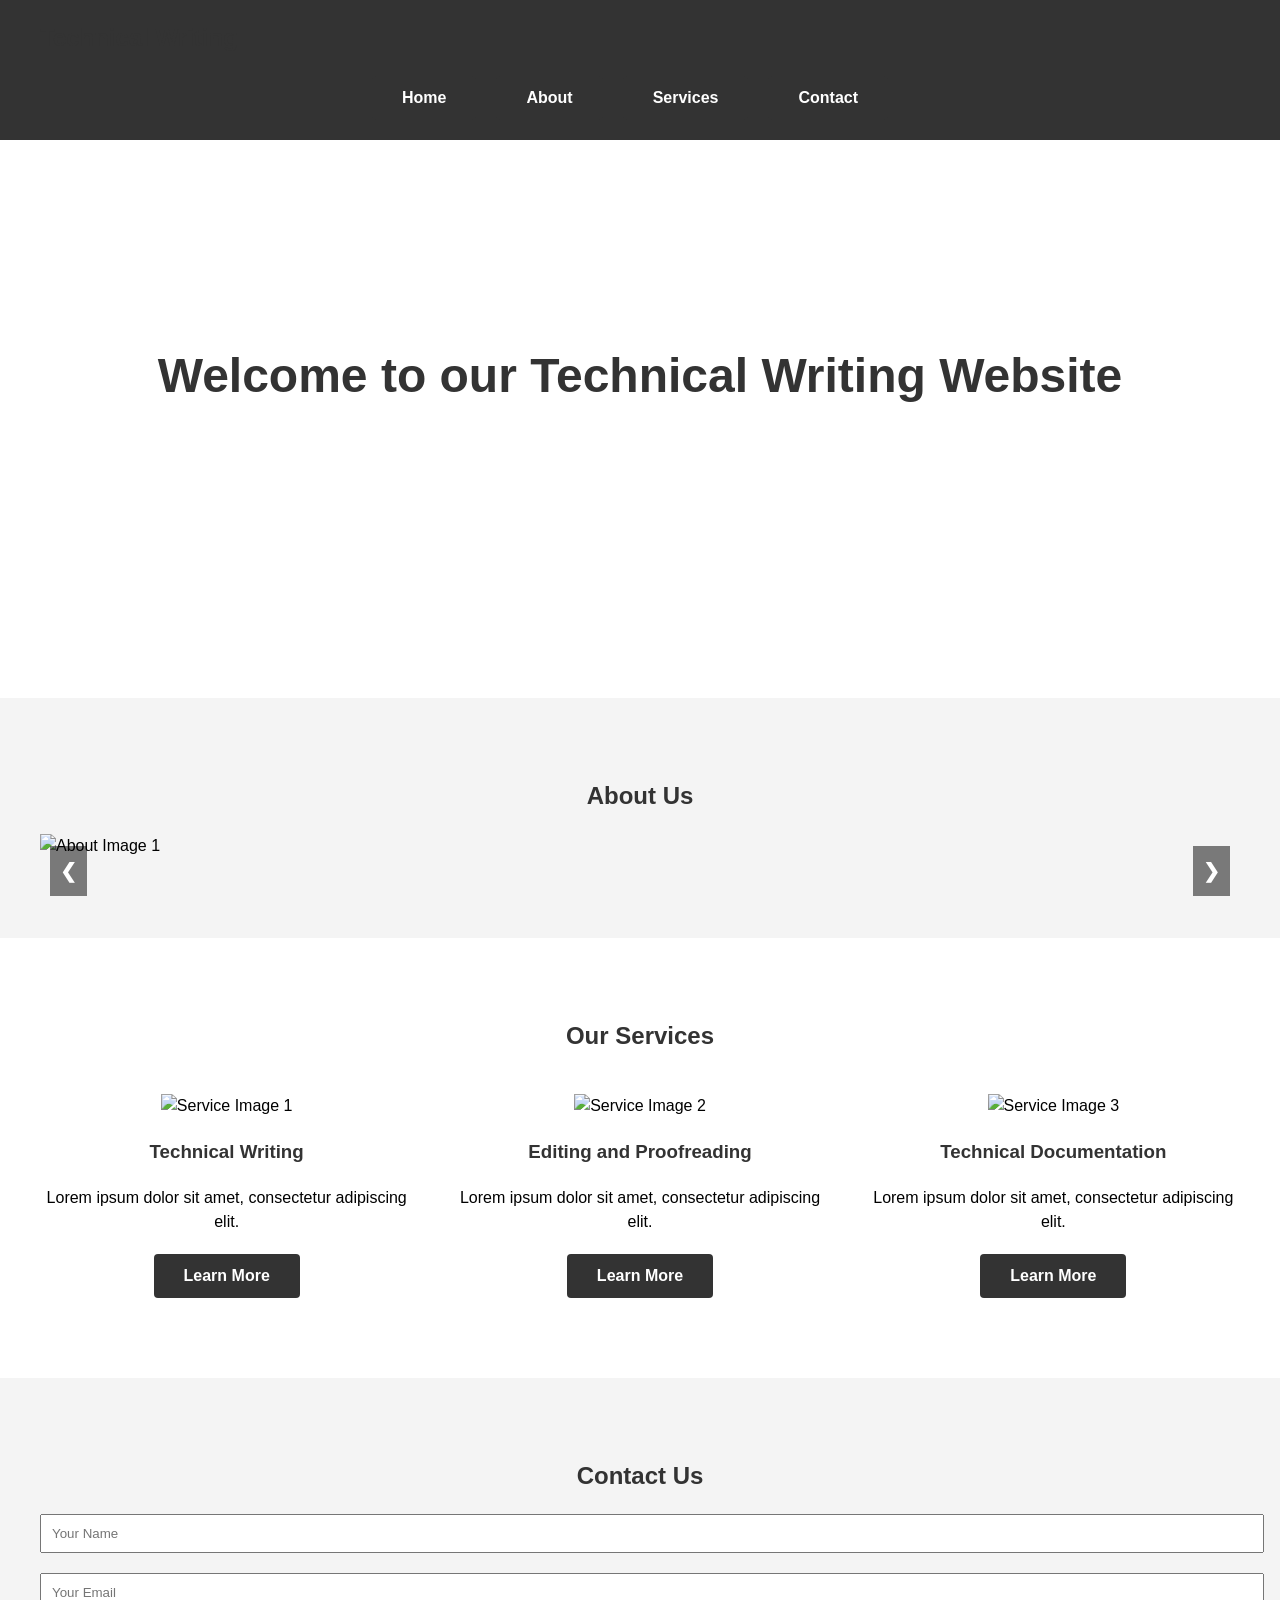
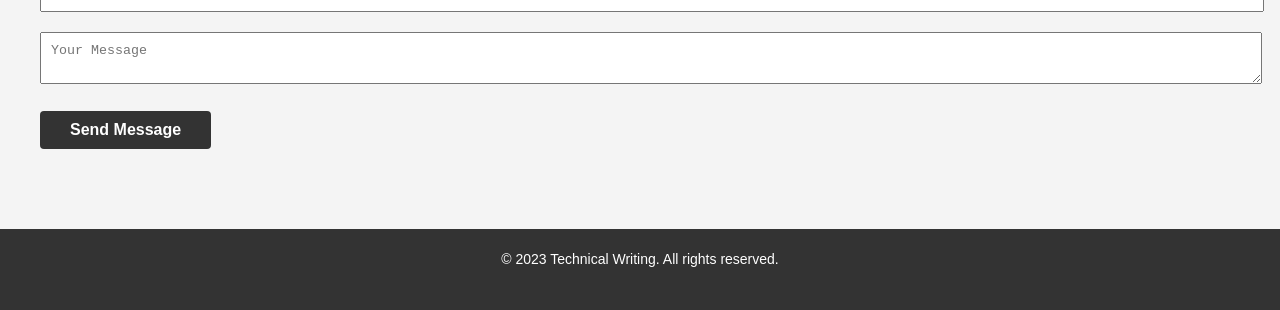
==== index.html @ 558f7f18 "Add files via upload" ====
<!DOCTYPE html>
<html lang="en">

<head>
  <meta charset="UTF-8">
  <meta name="viewport" content="width=device-width, initial-scale=1.0">
  <title>Technical Writing Website</title>
  <link rel="stylesheet" href="styles.css">
  <style>
    /* Add your custom CSS styles here */
  </style>
</head>

<body>
  <header>
    <div class="container">
      <h1>Technical Writing</h1>
      <nav>
        <ul>
          <li><a href="#home" class="header-btn">Home</a></li>
          <li><a href="#about" class="header-btn">About</a></li>
          <li><a href="#services" class="header-btn">Services</a></li>
          <li><a href="#contact" class="header-btn">Contact</a></li>
        </ul>
      </nav>
    </div>
  </header>

  <section id="home" class="hero">
    <div class="container">
      <h1>Welcome to our Technical Writing Website</h1>
      <p>Providing high-quality technical writing services</p>
    </div>
  </section>

  <section id="about" class="section">
    <div class="container">
      <h2>About Us</h2>
      <div class="slideshow-container">
        <img class="mySlides" src="about-image-1.jpg" alt="About Image 1">
        <img class="mySlides" src="about-image-2.png" alt="About Image 2">
        <img class="mySlides" src="about-image-3.jfif" alt="About Image 3">
        <!-- Add more images as needed -->

        <a class="prev" onclick="plusSlides(-1)">&#10094;</a>
        <a class="next" onclick="plusSlides(1)">&#10095;</a>
      </div>
    </div>
  </section>

  <section id="services" class="section">
    <div class="container">
      <h2>Our Services</h2>
      <div class="services-grid">
        <div class="service">
          <img src="service-image-1.jfif" alt="Service Image 1">
          <h3>Technical Writing</h3>
          <p>Lorem ipsum dolor sit amet, consectetur adipiscing elit.</p>
          <a href="#" class="button">Learn More</a>
        </div>
        <div class="service">
          <img src="service-image-2.jfif" alt="Service Image 2">
          <h3>Editing and Proofreading</h3>
          <p>Lorem ipsum dolor sit amet, consectetur adipiscing elit.</p>
          <a href="#" class="button">Learn More</a>
        </div>
        <div class="service">
          <img src="service-image-3.png" alt="Service Image 3">
          <h3>Technical Documentation</h3>
          <p>Lorem ipsum dolor sit amet, consectetur adipiscing elit.</p>
          <a href="#" class="button">Learn More</a>
        </div>
      </div>
    </div>
  </section>

  <section id="contact" class="section">
    <div class="container">
      <h2>Contact Us</h2>
      <form>
        <input type="text" placeholder="Your Name">
        <input type="email" placeholder="Your Email">
        <textarea placeholder="Your Message"></textarea>
        <button type="submit" class="button">Send Message</button>
      </form>
    </div>
  </section>

  <footer>
    <div class="container">
      <p>&copy; 2023 Technical Writing. All rights reserved.</p>
    </div>
  </footer>

<script>
    var slideIndex = 1;
    showSlides(slideIndex);

    function plusSlides(n) {
      showSlides(slideIndex += n);
    }

    function currentSlide(n) {
      showSlides(slideIndex = n);
    }

    function showSlides(n) {
      var i;
      var slides = document.getElementsByClassName("mySlides");

      if (n > slides.length) {
        slideIndex = 1;
      }

      if (n < 1) {
        slideIndex = slides.length;
      }

      for (i = 0; i < slides.length; i++) {
        slides[i].style.display = "none";
      }

      slides[slideIndex - 1].style.display = "block";
    }
  </script>

</body>

</html>
---- styles.css ----
/* Reset styles */
html, body, h1, h2, h3, h4, h5, h6, p, ul, li {
  margin: 0;
  padding: 0;
}

body {
  font-family: Arial, sans-serif;
  line-height: 1.5;
}

/* Global styles */
.container {
  max-width: 1200px;
  margin: 0 auto;
  padding: 0 20px;
}

.section {
  padding: 80px 0;
}

h1, h2, h3 {
  color: #333;
  margin-bottom: 20px;
}

p {
  margin-bottom: 20px;
}

/* Header styles */
header {
  background-color: #333;
  color: #fff;
  padding: 20px 0;
}

header h1 {
  font-size: 24px;
}

nav ul {
  list-style: none;
  display: flex;
  justify-content: center;
  align-items: center;
}

nav ul li {
  margin-right: 20px;
}

/* Button styles */
.header-btn {
  display: inline-block;
  background-color: #333;
  color: #fff;
  font-size: 16px;
  font-weight: bold;
  text-decoration: none;
  padding: 10px 30px;
  border-radius: 4px;
  transition: background-color 0.3s, color 0.3s;
}

.header-btn:hover {
  background-color: #000;
  color: #fff;
}

/* Hero section styles */
.hero {
  background-image: url('hero-image.jpg');
  background-size: cover;
  background-position: center;
  color: #fff;
  text-align: center;
  padding: 200px 0;
}

.hero h1 {
  font-size: 48px;
  margin-bottom: 30px;
}

.hero p {
  font-size: 24px;
}

/* About section styles */
#about {
  background-color: #f4f4f4;
}

#about h2 {
  text-align: center;
}

.slideshow-container {
  position: relative;
  max-width: 100%;
  margin: 0 auto;
}

.slideshow-container img {
  width: 100%;
  height: auto;
}

.prev,
.next {
  position: absolute;
  top: 50%;
  color: #fff;
  font-size: 20px;
  font-weight: bold;
  padding: 10px;
  cursor: pointer;
  transition: background-color 0.3s;
  background-color: rgba(0, 0, 0, 0.5);
}

.prev:hover,
.next:hover {
  background-color: rgba(0, 0, 0, 0.8);
}

.prev {
  left: 10px;
}

.next {
  right: 10px;
}

/* Services section styles */
#services {
  background-color: #fff;
}

#services h2 {
  text-align: center;
}

.services-grid {
  display: grid;
  grid-template-columns: repeat(3, 1fr);
  grid-gap: 40px;
  margin-top: 40px;
}

.service {
  text-align: center;
}

.service img {
  width: 100px;
  height: 100px;
  margin-bottom: 20px;
}

/* Contact section styles */
#contact {
  background-color: #f4f4f4;
}

#contact h2 {
  text-align: center;
}

form input,
form textarea {
  width: 100%;
  padding: 10px;
  margin-bottom: 20px;
}

form button {
  background-color: #333;
  color: #fff;
  border: none;
  padding: 10px 30px;
  border-radius: 4px;
  cursor: pointer;
}

form button:hover {
  background-color: #000;
}

/* Footer styles */
footer {
  background-color: #333;
  color: #fff;
  padding: 20px 0;
  text-align: center;
}

footer p {
  font-size: 14px;
}

/* Button styles */
.button {
  display: inline-block;
  background-color: #333;
  color: #fff;
  font-size: 16px;
  font-weight: bold;
  text-decoration: none;
  padding: 10px 30px;
  border-radius: 4px;
  transition: background-color 0.3s, color 0.3s;
}

.button:hover {
  background-color: #000;
  color: #fff;
}
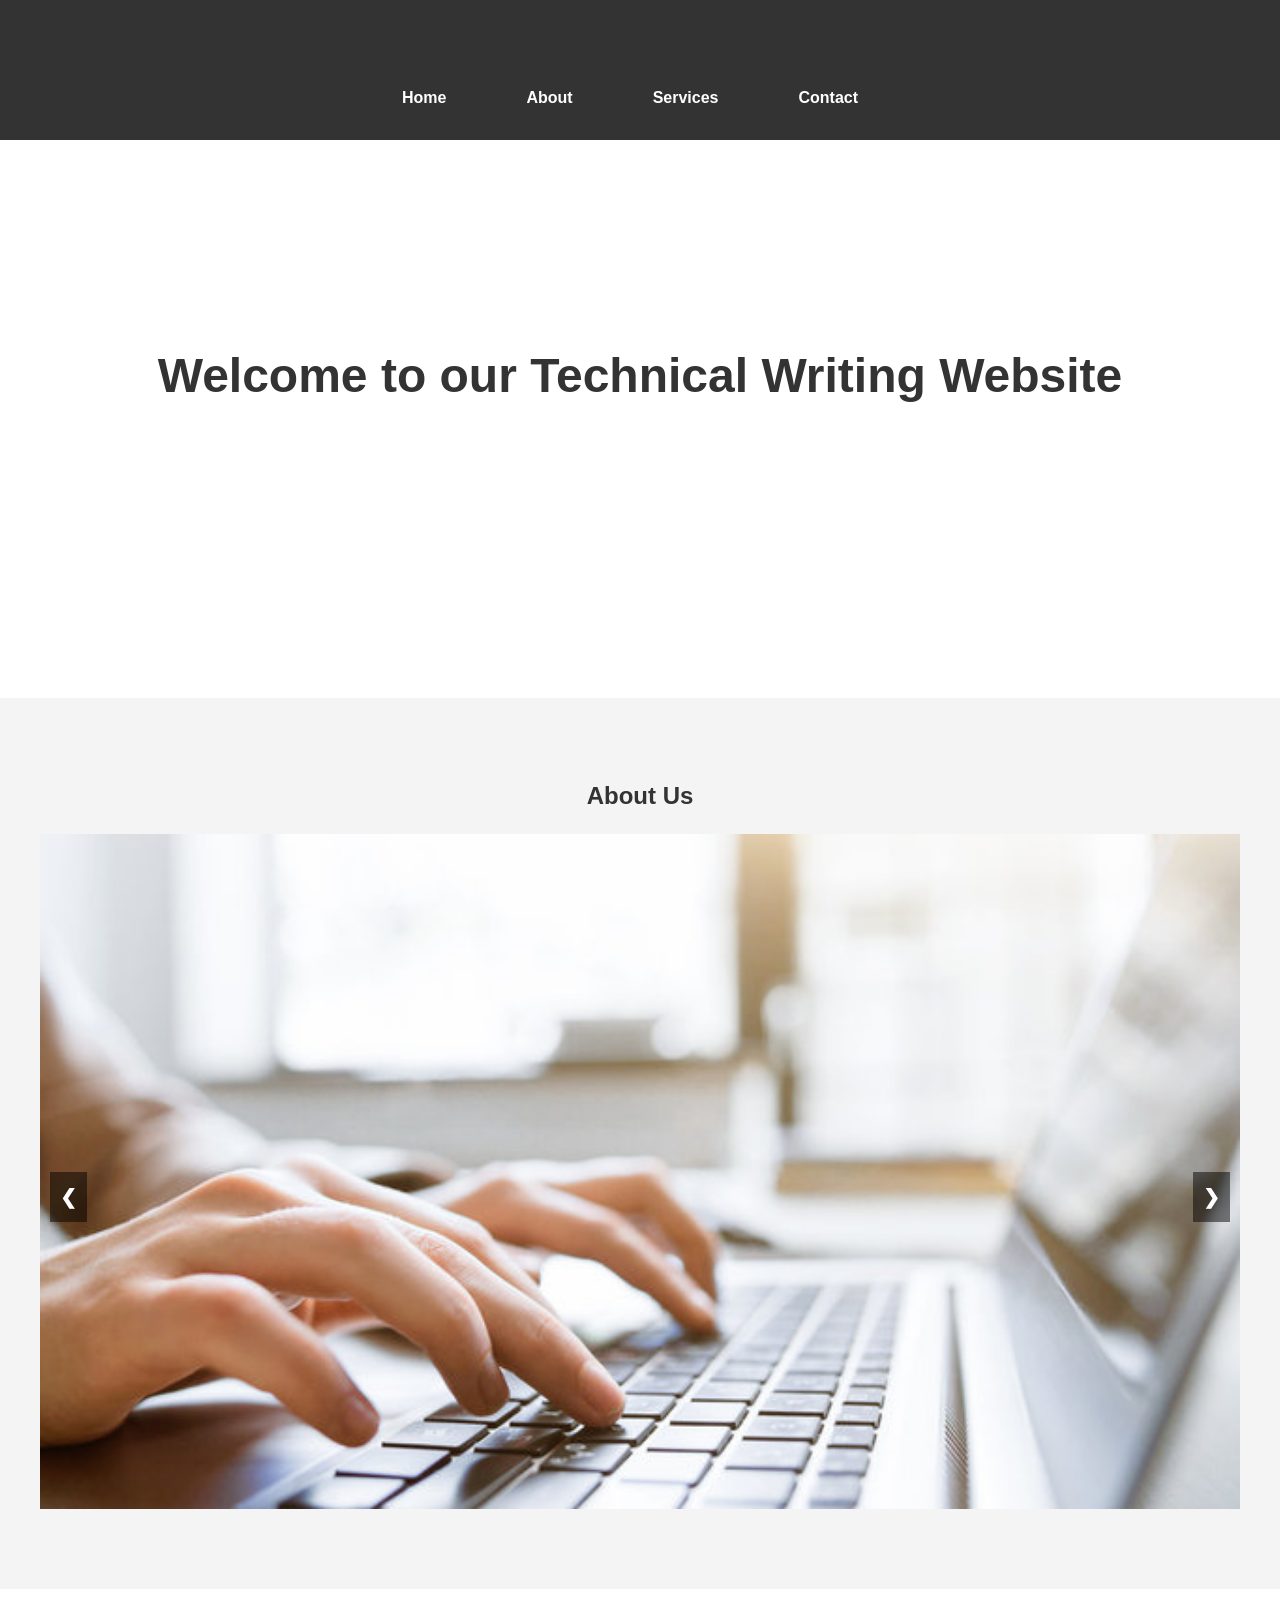
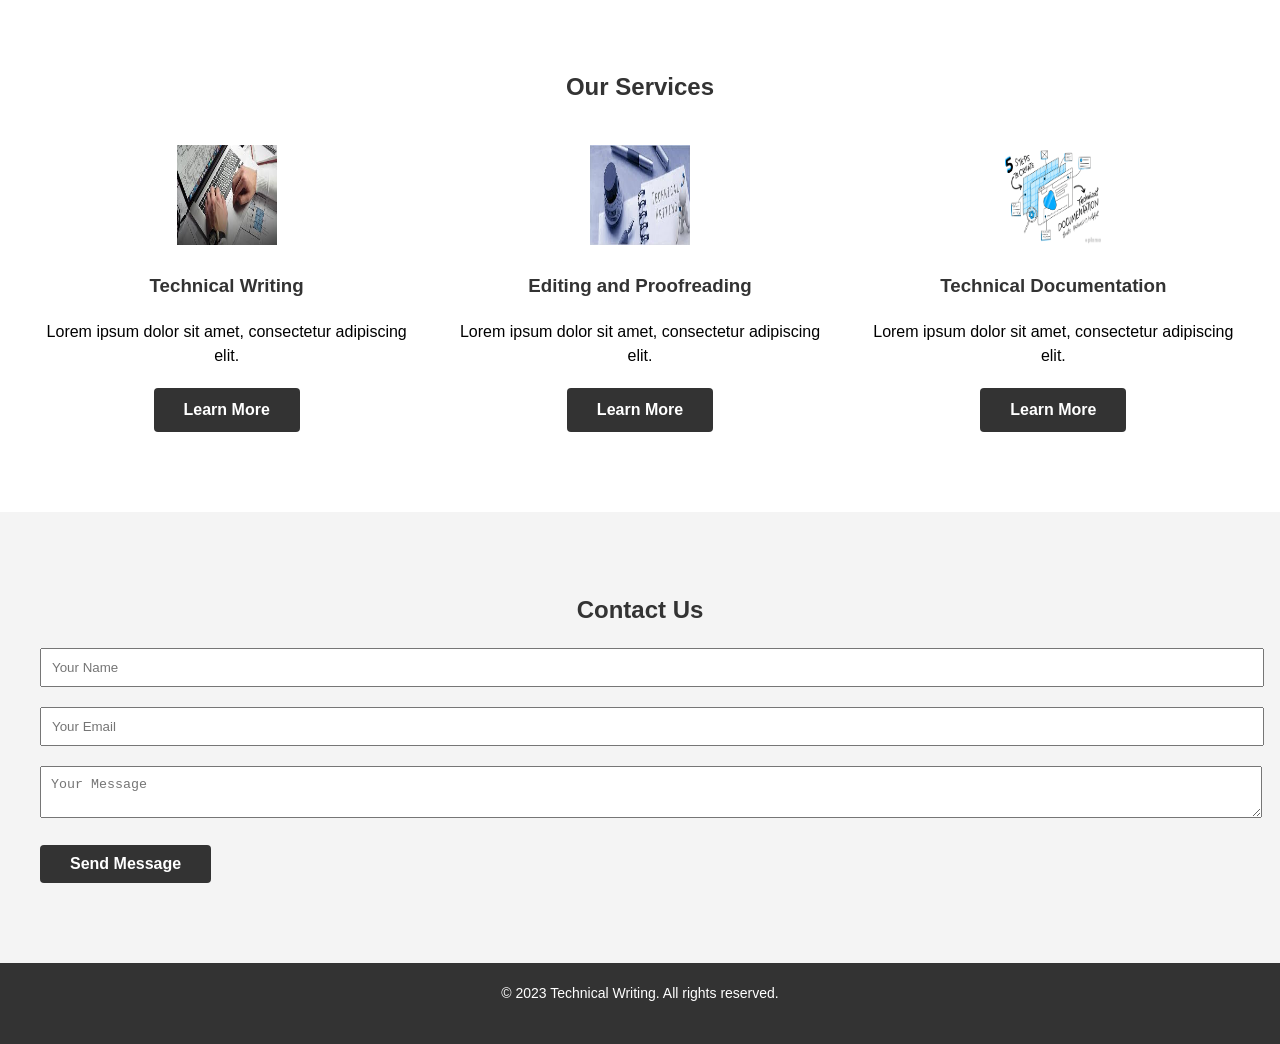
==== commit 45a387f3: "page" ====
--- a/index.html
+++ b/index.html
@@ -1,130 +1,130 @@
-<!DOCTYPE html>
-<html lang="en">
-
-<head>
-  <meta charset="UTF-8">
-  <meta name="viewport" content="width=device-width, initial-scale=1.0">
-  <title>Technical Writing Website</title>
-  <link rel="stylesheet" href="styles.css">
-  <style>
-    /* Add your custom CSS styles here */
-  </style>
-</head>
-
-<body>
-  <header>
-    <div class="container">
-      <h1>Technical Writing</h1>
-      <nav>
-        <ul>
-          <li><a href="#home" class="header-btn">Home</a></li>
-          <li><a href="#about" class="header-btn">About</a></li>
-          <li><a href="#services" class="header-btn">Services</a></li>
-          <li><a href="#contact" class="header-btn">Contact</a></li>
-        </ul>
-      </nav>
-    </div>
-  </header>
-
-  <section id="home" class="hero">
-    <div class="container">
-      <h1>Welcome to our Technical Writing Website</h1>
-      <p>Providing high-quality technical writing services</p>
-    </div>
-  </section>
-
-  <section id="about" class="section">
-    <div class="container">
-      <h2>About Us</h2>
-      <div class="slideshow-container">
-        <img class="mySlides" src="about-image-1.jpg" alt="About Image 1">
-        <img class="mySlides" src="about-image-2.png" alt="About Image 2">
-        <img class="mySlides" src="about-image-3.jfif" alt="About Image 3">
-        <!-- Add more images as needed -->
-
-        <a class="prev" onclick="plusSlides(-1)">&#10094;</a>
-        <a class="next" onclick="plusSlides(1)">&#10095;</a>
-      </div>
-    </div>
-  </section>
-
-  <section id="services" class="section">
-    <div class="container">
-      <h2>Our Services</h2>
-      <div class="services-grid">
-        <div class="service">
-          <img src="service-image-1.jfif" alt="Service Image 1">
-          <h3>Technical Writing</h3>
-          <p>Lorem ipsum dolor sit amet, consectetur adipiscing elit.</p>
-          <a href="#" class="button">Learn More</a>
-        </div>
-        <div class="service">
-          <img src="service-image-2.jfif" alt="Service Image 2">
-          <h3>Editing and Proofreading</h3>
-          <p>Lorem ipsum dolor sit amet, consectetur adipiscing elit.</p>
-          <a href="#" class="button">Learn More</a>
-        </div>
-        <div class="service">
-          <img src="service-image-3.png" alt="Service Image 3">
-          <h3>Technical Documentation</h3>
-          <p>Lorem ipsum dolor sit amet, consectetur adipiscing elit.</p>
-          <a href="#" class="button">Learn More</a>
-        </div>
-      </div>
-    </div>
-  </section>
-
-  <section id="contact" class="section">
-    <div class="container">
-      <h2>Contact Us</h2>
-      <form>
-        <input type="text" placeholder="Your Name">
-        <input type="email" placeholder="Your Email">
-        <textarea placeholder="Your Message"></textarea>
-        <button type="submit" class="button">Send Message</button>
-      </form>
-    </div>
-  </section>
-
-  <footer>
-    <div class="container">
-      <p>&copy; 2023 Technical Writing. All rights reserved.</p>
-    </div>
-  </footer>
-
-<script>
-    var slideIndex = 1;
-    showSlides(slideIndex);
-
-    function plusSlides(n) {
-      showSlides(slideIndex += n);
-    }
-
-    function currentSlide(n) {
-      showSlides(slideIndex = n);
-    }
-
-    function showSlides(n) {
-      var i;
-      var slides = document.getElementsByClassName("mySlides");
-
-      if (n > slides.length) {
-        slideIndex = 1;
-      }
-
-      if (n < 1) {
-        slideIndex = slides.length;
-      }
-
-      for (i = 0; i < slides.length; i++) {
-        slides[i].style.display = "none";
-      }
-
-      slides[slideIndex - 1].style.display = "block";
-    }
-  </script>
-
-</body>
-
-</html>
-
+<!DOCTYPE html>
+<html lang="en">
+
+<head>
+  <meta charset="UTF-8">
+  <meta name="viewport" content="width=device-width, initial-scale=1.0">
+  <title>Technical Writing Website</title>
+  <link rel="stylesheet" href="styles.css">
+  <style>
+    /* Add your custom CSS styles here */
+  </style>
+</head>
+
+<body>
+  <header>
+    <div class="container">
+      <h1>Technical Writing</h1>
+      <nav>
+        <ul>
+          <li><a href="#home" class="header-btn">Home</a></li>
+          <li><a href="#about" class="header-btn">About</a></li>
+          <li><a href="#services" class="header-btn">Services</a></li>
+          <li><a href="#contact" class="header-btn">Contact</a></li>
+        </ul>
+      </nav>
+    </div>
+  </header>
+
+  <section id="home" class="hero">
+    <div class="container">
+      <h1>Welcome to our Technical Writing Website</h1>
+      <p>Providing high-quality technical writing services</p>
+    </div>
+  </section>
+
+  <section id="about" class="section">
+    <div class="container">
+      <h2>About Us</h2>
+      <div class="slideshow-container">
+        <img class="mySlides" src="about-image-1.jpg" alt="About Image 1">
+        <img class="mySlides" src="about-image-2.png" alt="About Image 2">
+        <img class="mySlides" src="about-image-3.jfif" alt="About Image 3">
+        <!-- Add more images as needed -->
+
+        <a class="prev" onclick="plusSlides(-1)">&#10094;</a>
+        <a class="next" onclick="plusSlides(1)">&#10095;</a>
+      </div>
+    </div>
+  </section>
+
+  <section id="services" class="section">
+    <div class="container">
+      <h2>Our Services</h2>
+      <div class="services-grid">
+        <div class="service">
+          <img src="service-image-1.jfif" alt="Service Image 1">
+          <h3>Technical Writing</h3>
+          <p>Lorem ipsum dolor sit amet, consectetur adipiscing elit.</p>
+          <a href="#" class="button">Learn More</a>
+        </div>
+        <div class="service">
+          <img src="service-image-2.jfif" alt="Service Image 2">
+          <h3>Editing and Proofreading</h3>
+          <p>Lorem ipsum dolor sit amet, consectetur adipiscing elit.</p>
+          <a href="#" class="button">Learn More</a>
+        </div>
+        <div class="service">
+          <img src="service-image-3.png" alt="Service Image 3">
+          <h3>Technical Documentation</h3>
+          <p>Lorem ipsum dolor sit amet, consectetur adipiscing elit.</p>
+          <a href="#" class="button">Learn More</a>
+        </div>
+      </div>
+    </div>
+  </section>
+
+  <section id="contact" class="section">
+    <div class="container">
+      <h2>Contact Us</h2>
+      <form>
+        <input type="text" placeholder="Your Name">
+        <input type="email" placeholder="Your Email">
+        <textarea placeholder="Your Message"></textarea>
+        <button type="submit" class="button">Send Message</button>
+      </form>
+    </div>
+  </section>
+
+  <footer>
+    <div class="container">
+      <p>&copy; 2023 Technical Writing. All rights reserved.</p>
+    </div>
+  </footer>
+
+<script>
+    var slideIndex = 1;
+    showSlides(slideIndex);
+
+    function plusSlides(n) {
+      showSlides(slideIndex += n);
+    }
+
+    function currentSlide(n) {
+      showSlides(slideIndex = n);
+    }
+
+    function showSlides(n) {
+      var i;
+      var slides = document.getElementsByClassName("mySlides");
+
+      if (n > slides.length) {
+        slideIndex = 1;
+      }
+
+      if (n < 1) {
+        slideIndex = slides.length;
+      }
+
+      for (i = 0; i < slides.length; i++) {
+        slides[i].style.display = "none";
+      }
+
+      slides[slideIndex - 1].style.display = "block";
+    }
+  </script>
+
+</body>
+
+</html>
+
--- a/styles.css
+++ b/styles.css
@@ -1,222 +1,222 @@
-/* Reset styles */
-html, body, h1, h2, h3, h4, h5, h6, p, ul, li {
-  margin: 0;
-  padding: 0;
-}
-
-body {
-  font-family: Arial, sans-serif;
-  line-height: 1.5;
-}
-
-/* Global styles */
-.container {
-  max-width: 1200px;
-  margin: 0 auto;
-  padding: 0 20px;
-}
-
-.section {
-  padding: 80px 0;
-}
-
-h1, h2, h3 {
-  color: #333;
-  margin-bottom: 20px;
-}
-
-p {
-  margin-bottom: 20px;
-}
-
-/* Header styles */
-header {
-  background-color: #333;
-  color: #fff;
-  padding: 20px 0;
-}
-
-header h1 {
-  font-size: 24px;
-}
-
-nav ul {
-  list-style: none;
-  display: flex;
-  justify-content: center;
-  align-items: center;
-}
-
-nav ul li {
-  margin-right: 20px;
-}
-
-/* Button styles */
-.header-btn {
-  display: inline-block;
-  background-color: #333;
-  color: #fff;
-  font-size: 16px;
-  font-weight: bold;
-  text-decoration: none;
-  padding: 10px 30px;
-  border-radius: 4px;
-  transition: background-color 0.3s, color 0.3s;
-}
-
-.header-btn:hover {
-  background-color: #000;
-  color: #fff;
-}
-
-/* Hero section styles */
-.hero {
-  background-image: url('hero-image.jpg');
-  background-size: cover;
-  background-position: center;
-  color: #fff;
-  text-align: center;
-  padding: 200px 0;
-}
-
-.hero h1 {
-  font-size: 48px;
-  margin-bottom: 30px;
-}
-
-.hero p {
-  font-size: 24px;
-}
-
-/* About section styles */
-#about {
-  background-color: #f4f4f4;
-}
-
-#about h2 {
-  text-align: center;
-}
-
-.slideshow-container {
-  position: relative;
-  max-width: 100%;
-  margin: 0 auto;
-}
-
-.slideshow-container img {
-  width: 100%;
-  height: auto;
-}
-
-.prev,
-.next {
-  position: absolute;
-  top: 50%;
-  color: #fff;
-  font-size: 20px;
-  font-weight: bold;
-  padding: 10px;
-  cursor: pointer;
-  transition: background-color 0.3s;
-  background-color: rgba(0, 0, 0, 0.5);
-}
-
-.prev:hover,
-.next:hover {
-  background-color: rgba(0, 0, 0, 0.8);
-}
-
-.prev {
-  left: 10px;
-}
-
-.next {
-  right: 10px;
-}
-
-/* Services section styles */
-#services {
-  background-color: #fff;
-}
-
-#services h2 {
-  text-align: center;
-}
-
-.services-grid {
-  display: grid;
-  grid-template-columns: repeat(3, 1fr);
-  grid-gap: 40px;
-  margin-top: 40px;
-}
-
-.service {
-  text-align: center;
-}
-
-.service img {
-  width: 100px;
-  height: 100px;
-  margin-bottom: 20px;
-}
-
-/* Contact section styles */
-#contact {
-  background-color: #f4f4f4;
-}
-
-#contact h2 {
-  text-align: center;
-}
-
-form input,
-form textarea {
-  width: 100%;
-  padding: 10px;
-  margin-bottom: 20px;
-}
-
-form button {
-  background-color: #333;
-  color: #fff;
-  border: none;
-  padding: 10px 30px;
-  border-radius: 4px;
-  cursor: pointer;
-}
-
-form button:hover {
-  background-color: #000;
-}
-
-/* Footer styles */
-footer {
-  background-color: #333;
-  color: #fff;
-  padding: 20px 0;
-  text-align: center;
-}
-
-footer p {
-  font-size: 14px;
-}
-
-/* Button styles */
-.button {
-  display: inline-block;
-  background-color: #333;
-  color: #fff;
-  font-size: 16px;
-  font-weight: bold;
-  text-decoration: none;
-  padding: 10px 30px;
-  border-radius: 4px;
-  transition: background-color 0.3s, color 0.3s;
-}
-
-.button:hover {
-  background-color: #000;
-  color: #fff;
-}
-
-
+/* Reset styles */
+html, body, h1, h2, h3, h4, h5, h6, p, ul, li {
+  margin: 0;
+  padding: 0;
+}
+
+body {
+  font-family: Arial, sans-serif;
+  line-height: 1.5;
+}
+
+/* Global styles */
+.container {
+  max-width: 1200px;
+  margin: 0 auto;
+  padding: 0 20px;
+}
+
+.section {
+  padding: 80px 0;
+}
+
+h1, h2, h3 {
+  color: #333;
+  margin-bottom: 20px;
+}
+
+p {
+  margin-bottom: 20px;
+}
+
+/* Header styles */
+header {
+  background-color: #333;
+  color: #fff;
+  padding: 20px 0;
+}
+
+header h1 {
+  font-size: 24px;
+}
+
+nav ul {
+  list-style: none;
+  display: flex;
+  justify-content: center;
+  align-items: center;
+}
+
+nav ul li {
+  margin-right: 20px;
+}
+
+/* Button styles */
+.header-btn {
+  display: inline-block;
+  background-color: #333;
+  color: #fff;
+  font-size: 16px;
+  font-weight: bold;
+  text-decoration: none;
+  padding: 10px 30px;
+  border-radius: 4px;
+  transition: background-color 0.3s, color 0.3s;
+}
+
+.header-btn:hover {
+  background-color: #000;
+  color: #fff;
+}
+
+/* Hero section styles */
+.hero {
+  background-image: url('hero-image.jpg');
+  background-size: cover;
+  background-position: center;
+  color: #fff;
+  text-align: center;
+  padding: 200px 0;
+}
+
+.hero h1 {
+  font-size: 48px;
+  margin-bottom: 30px;
+}
+
+.hero p {
+  font-size: 24px;
+}
+
+/* About section styles */
+#about {
+  background-color: #f4f4f4;
+}
+
+#about h2 {
+  text-align: center;
+}
+
+.slideshow-container {
+  position: relative;
+  max-width: 100%;
+  margin: 0 auto;
+}
+
+.slideshow-container img {
+  width: 100%;
+  height: auto;
+}
+
+.prev,
+.next {
+  position: absolute;
+  top: 50%;
+  color: #fff;
+  font-size: 20px;
+  font-weight: bold;
+  padding: 10px;
+  cursor: pointer;
+  transition: background-color 0.3s;
+  background-color: rgba(0, 0, 0, 0.5);
+}
+
+.prev:hover,
+.next:hover {
+  background-color: rgba(0, 0, 0, 0.8);
+}
+
+.prev {
+  left: 10px;
+}
+
+.next {
+  right: 10px;
+}
+
+/* Services section styles */
+#services {
+  background-color: #fff;
+}
+
+#services h2 {
+  text-align: center;
+}
+
+.services-grid {
+  display: grid;
+  grid-template-columns: repeat(3, 1fr);
+  grid-gap: 40px;
+  margin-top: 40px;
+}
+
+.service {
+  text-align: center;
+}
+
+.service img {
+  width: 100px;
+  height: 100px;
+  margin-bottom: 20px;
+}
+
+/* Contact section styles */
+#contact {
+  background-color: #f4f4f4;
+}
+
+#contact h2 {
+  text-align: center;
+}
+
+form input,
+form textarea {
+  width: 100%;
+  padding: 10px;
+  margin-bottom: 20px;
+}
+
+form button {
+  background-color: #333;
+  color: #fff;
+  border: none;
+  padding: 10px 30px;
+  border-radius: 4px;
+  cursor: pointer;
+}
+
+form button:hover {
+  background-color: #000;
+}
+
+/* Footer styles */
+footer {
+  background-color: #333;
+  color: #fff;
+  padding: 20px 0;
+  text-align: center;
+}
+
+footer p {
+  font-size: 14px;
+}
+
+/* Button styles */
+.button {
+  display: inline-block;
+  background-color: #333;
+  color: #fff;
+  font-size: 16px;
+  font-weight: bold;
+  text-decoration: none;
+  padding: 10px 30px;
+  border-radius: 4px;
+  transition: background-color 0.3s, color 0.3s;
+}
+
+.button:hover {
+  background-color: #000;
+  color: #fff;
+}
+
+
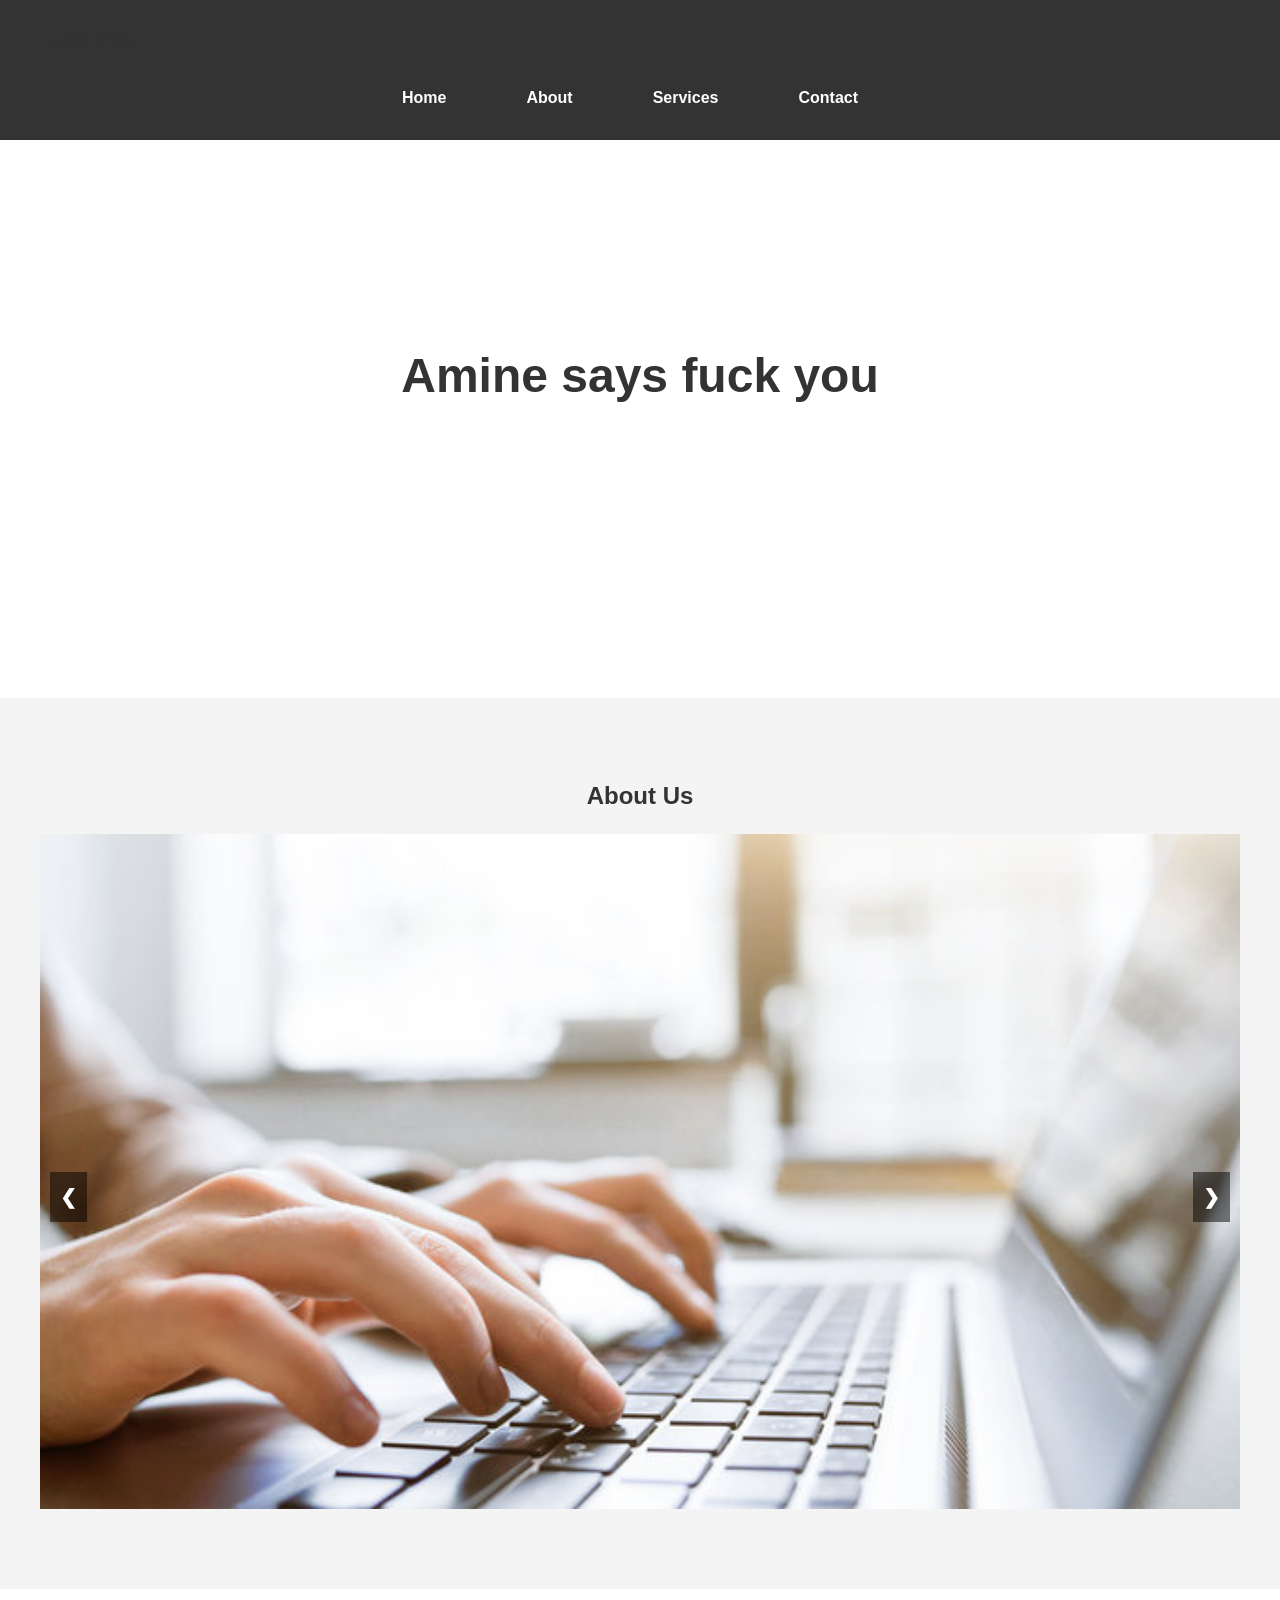
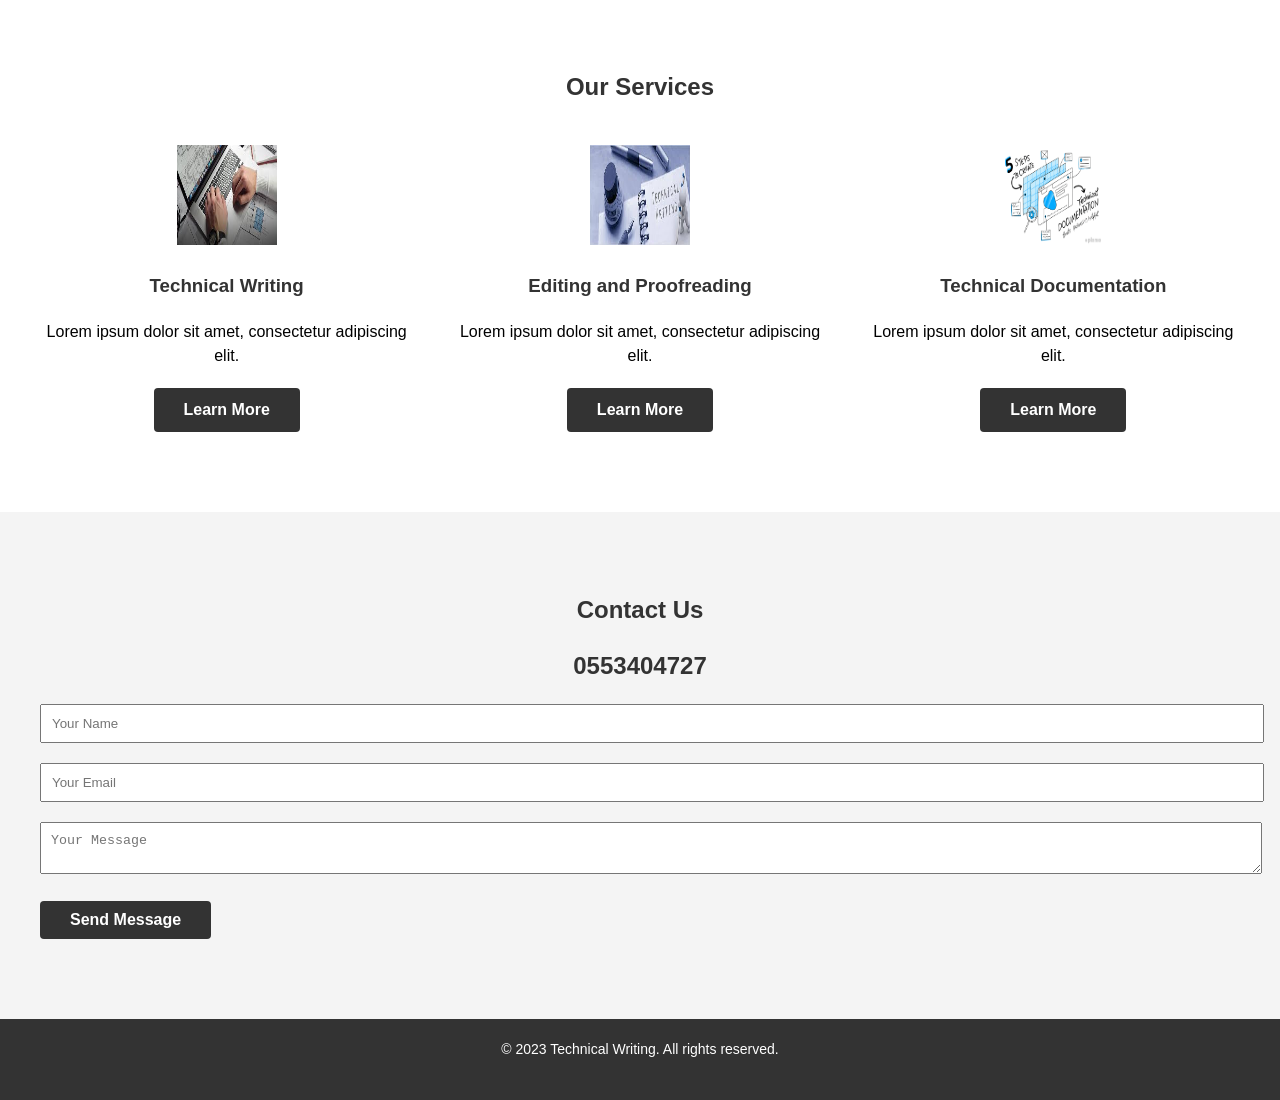
==== commit e123045c: "change" ====
--- a/index.html
+++ b/index.html
@@ -14,7 +14,7 @@
 <body>
   <header>
     <div class="container">
-      <h1>Technical Writing</h1>
+      <h1>fuck you</h1>
       <nav>
         <ul>
           <li><a href="#home" class="header-btn">Home</a></li>
@@ -28,8 +28,8 @@
 
   <section id="home" class="hero">
     <div class="container">
-      <h1>Welcome to our Technical Writing Website</h1>
-      <p>Providing high-quality technical writing services</p>
+      <h1>Amine says fuck you</h1>
+      <p>Providing high-quality fuckery</p>
     </div>
   </section>
 
@@ -77,6 +77,7 @@
   <section id="contact" class="section">
     <div class="container">
       <h2>Contact Us</h2>
+	  <h2>0553404727</h2>
       <form>
         <input type="text" placeholder="Your Name">
         <input type="email" placeholder="Your Email">
